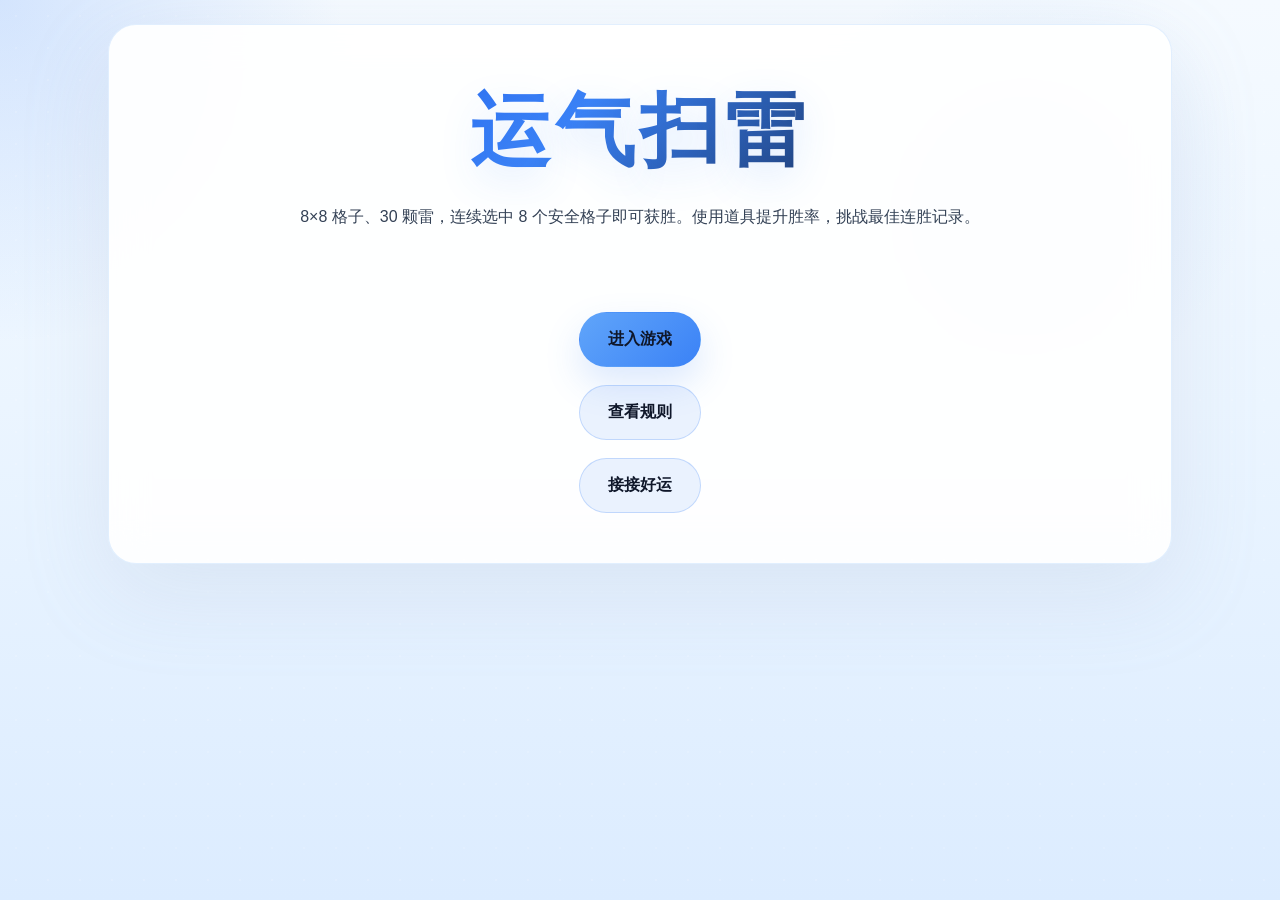
==== web/index.html @ 42d67163 "Feat: finish the structure of the webpages -index: the home page -rules: introduction of the game -g" ====
<!DOCTYPE html>
<html lang="zh-CN">
<head>
    <meta charset="UTF-8" />
    <meta name="viewport" content="width=device-width, initial-scale=1.0" />
    <title>幸运扫雷 · 主界面</title>
    <link rel="stylesheet" href="styles.css" />
</head>
<body>
    <main class="page page-home">
        <section class="hero-card">
            <div class="hero-copy">
                <h1 class="logo">运气扫雷</h1>
                <p>8×8 格子、30 颗雷，连续选中 8 个安全格子即可获胜。使用道具提升胜率，挑战最佳连胜记录。</p>
            </div>

            <div class="actions">
                <a class="button button-primary" href="game.html">进入游戏</a>
                <a class="button button-secondary" href="rules.html">查看规则</a>
                <a class="button button-secondary" href="result.html">接接好运</a>
            </div>
        </section>
    </main>
</body>
</html>
---- web/styles.css ----
:root {
    font-family: "Noto Sans SC", "思源黑体", sans-serif;
    color: #1f2937;
    background: #eef7ff;
}

* {
    box-sizing: border-box;
}

body {
    margin: 0;
    min-height: 100vh;
    background: radial-gradient(circle at top left, rgba(59, 130, 246, 0.18), transparent 22%),
                radial-gradient(circle at 80% 20%, rgba(96, 165, 250, 0.12), transparent 18%),
                linear-gradient(180deg, #f5faff 0%, #ebf5ff 45%, #dcecff 100%);
    color: #1f2937;
}

body::before {
    content: "";
    position: fixed;
    inset: 0;
    background-image: radial-gradient(rgba(255,255,255,0.9) 1px, transparent 1px);
    background-size: 32px 32px;
    opacity: 0.16;
    pointer-events: none;
}

.page {
    max-width: 1100px;
    margin: 0 auto;
    padding: 24px 18px;
    position: relative;
    z-index: 1;
}

.card,
.hero-card {
    background: rgba(255, 255, 255, 0.92);
    border: 1px solid rgba(96, 165, 250, 0.18);
    border-radius: 28px;
    box-shadow: 0 28px 90px rgba(148, 163, 184, 0.16);
    backdrop-filter: blur(18px);
    padding: 24px;
}

.result-card {
    max-width: 760px;
    margin: 0 auto;
}

.rank-list {
    margin: 18px 0;
    overflow-x: auto;
}

.rank-table {
    width: 100%;
    border-collapse: collapse;
}

.rank-table th,
.rank-table td {
    padding: 12px 14px;
    text-align: left;
    border-bottom: 1px solid rgba(96, 165, 250, 0.18);
}

.rank-table th {
    color: #0f172a;
    font-weight: 700;
    background: rgba(248, 250, 255, 0.9);
}

.rank-table tbody tr:nth-child(even) {
    background: rgba(59, 130, 246, 0.06);
}

.rank-footer {
    text-align: right;
}

.hero-card {
    display: grid;
    place-items: center;
    text-align: center;
    gap: 28px;
    min-height: 60vh;
}

.hero-copy {
    max-width: 760px;
}

.logo {
    margin: 0;
    font-size: clamp(3rem, 7vw, 5rem);
    letter-spacing: 0.06em;
    line-height: 1.4;
    font-weight: 800;
    background: linear-gradient(135deg, #2563eb 0%, #3b82f6 40%, #0f172a 100%);
    -webkit-background-clip: text;
    color: transparent;
    text-shadow: 0 14px 40px rgba(59, 130, 246, 0.16);
}

.logo span {
    display: block;
    font-size: 0.72em;
    letter-spacing: 0.10em;
}

.hero-copy p,
.game-header p,
.rule-section p,
.status-card p,
.shop-item p,
.board-header p {
    margin: 16px 0 0;
    line-height: 1.8;
    color: #334155;
}

.actions {
    display: flex;
    flex-direction: column;  
    gap: 10px;               
    justify-content: center;
    gap: 18px;
    flex-wrap: wrap;
}

.button {
    display: inline-flex;
    align-items: center;
    justify-content: center;
    text-decoration: none;
    font-weight: 700;
    padding: 16px 28px;
    border-radius: 999px;
    border: 1px solid transparent;
    transition: transform 0.2s ease, box-shadow 0.2s ease, background-color 0.2s ease;
}

.button:hover {
    transform: translateY(-2px);
}

.button-primary {
    color: #0f172a;
    background: linear-gradient(135deg, #60a5fa 0%, #3b82f6 100%);
    box-shadow: 0 16px 36px rgba(59, 130, 246, 0.18);
}

.button-secondary {
    color: #0f172a;
    background: rgba(59, 130, 246, 0.10);
    border-color: rgba(59, 130, 246, 0.24);
}

.highlight,
mark {
    background: rgba(59, 130, 246, 0.14);
    color: #1e3a8a;
    padding: 0.15em 0.4em;
    border-radius: 0.45em;
}

.page-header,
.game-header {
    display: flex;
    justify-content: space-between;
    gap: 24px;
    align-items: center;
    margin-bottom: 24px;
}

.page-footer {
    display: flex;
    justify-content: center;
    margin-top: 40px;
    padding-bottom: 8px;
}

.small-card {
    padding: 14px 16px;
}

.small-card h3 {
    margin-bottom: 8px;
    font-size: 0.95rem;
    color: #475569;
}

.small-card p {
    margin: 0;
    font-size: 1.55rem;
    color: #0f172a;
}

.page-header h1,
.game-header h1 {
    margin: 0;
    font-size: clamp(2rem, 2.5vw, 2.8rem);
    color: #1e3a8a;
}

.rule-section + .rule-section {
    margin-top: 28px;
}

.rule-section h2 {
    margin: 0;
    font-size: 1.25rem;
    color: #0f172a;
}

.rule-section ul {
    margin: 14px 0 0;
    padding-left: 20px;
    color: #475569;
}

.rule-section li {
    margin-bottom: 10px;
}

.compact-status-panel {
    display: grid;
    grid-template-columns: repeat(4, minmax(120px, 1fr));
    gap: 12px;
    margin-bottom: 10px;
}

.status-panel {
    display: grid;
    grid-template-columns: repeat(2, minmax(180px, 1fr));
    gap: 14px;
}

.status-card,
.history-strip,
.board-panel .grid,
.board-header {
    background: rgba(255, 255, 255, 0.88);
}

.status-card {
    border: 1px solid rgba(96, 165, 250, 0.18);
    border-radius: 22px;
    padding: 18px 20px;
}

.status-card h3 {
    margin: 0;
    font-size: 1rem;
    color: #475569;
}

.status-card p {
    margin-top: 12px;
    font-size: 2rem;
    font-weight: 700;
    color: #0f172a;
}

.main-card {
    display: grid;
    grid-template-columns: minmax(260px, 360px) minmax(520px, 1fr);
    gap: 100px;
    padding: 24px 0 60px 60px;
    border: 1px solid rgba(96, 165, 250, 0.18);
    border-radius: 28px;
    background: rgba(255, 255, 255, 0.96);
    box-shadow: 0 24px 60px rgba(148, 163, 184, 0.12);
}

.main-action-panel {
    width: 100%;
}

.shop-panel {
    display: flex;
    flex-direction: column;
    gap: 18px;
    min-width: 260px;
    max-width: 360px;
    padding: 0;
    border: none;
    background: transparent;
}

.board-panel {
    display: flex;
    flex-direction: column;
    gap: 16px;
    min-width: 520px;
    padding: 0;
    border: none;
    background: transparent;
}

.shop-header {
    display: flex;
    justify-content: space-between;
    align-items: flex-start;
    gap: 6px;
}

.shop-header h3 {
    margin: 0;
    color: #0f172a;
    font-size: 1rem;
}

.shop-header p {
    margin: 6px 0 0;
    color: #475569;
    font-size: 0.95rem;
}

.shop-list {
    display: grid;
    gap: 12px;
    margin-top: 4px;
}

.shop-item {
    display: flex;
    justify-content: space-between;
    align-items: center;
    border-radius: 16px;
    padding: 14px 16px;
    border: 1px solid rgba(96, 165, 250, 0.18);
    background: rgba(248, 250, 255, 0.9);
}

.shop-name {
    color: #0f172a;
    font-weight: 700;
}

.shop-desc {
    margin-top: 6px;
    color: #475569;
    font-size: 0.9rem;
}

.shop-meta {
    display: flex;
    flex-direction: column;
    gap: 10px;
    align-items: flex-end;
}

.shop-price {
    color: #1d4ed8;
    font-size: 0.95rem;
}

.shop-button {
    border: none;
    border-radius: 14px;
    background: linear-gradient(135deg, #fdba74 0%, #f97316 100%);
    color: #f8f9fa;
    padding: 10px 14px;
    cursor: pointer;
    font-weight: 700;
}

.shop-button:disabled {
    opacity: 1;
    background: #bfdbfe;
    cursor: not-allowed;
    color: #1e40af; 
}

.bottom-note {
    margin-top: 14px;
    color: #475569;
    font-size: 0.92rem;
}

.board-header {
    display: flex;
    justify-content: space-between;
    align-items: center;
    gap: 12px;
    padding-bottom: 8px;
}
.game-message {
    margin-top: 2px;
    padding: 14px 16px;
    border-radius: 18px;
    background: rgba(255, 255, 255, 0.92);
    border: 1px solid rgba(96, 165, 250, 0.18);
    color: #0f172a;
    font-size: 1rem;
    width: calc(8 * 44px + 7 * 8px + 32px);
}
.grid {
    margin-top: 2px;
    display: grid;
    grid-template-columns: repeat(8, 46px);
    gap: 8px;
    justify-content: center;
    padding: 8px;
    width: max-content;
}
.history-footer {
    display: flex;
    justify-content: space-between;
    gap: 12px;
    margin-top: 12px;
    color: #475569;
    font-size: 0.95rem;
}

.cell {
    width: 44px;
    height: 44px;
    border-radius: 12px;
    background: rgba(56, 189, 248, 0.12);
    border: 1px solid rgba(96, 165, 250, 0.24);
    display: flex;
    align-items: center;
    justify-content: center;
    font-weight: 700;
    color: #0f172a;
}

.cell-selected {
    background: rgba(29, 78, 216, 0.12);
    border-color: rgba(29, 78, 216, 0.35);
    color: #1d4ed8;
}

.cell-mine {
    background: rgba(248, 113, 113, 0.18);
    border-color: rgba(248, 113, 113, 0.45);
    color: #b91c1c;
}

.message-fail {
    background: rgba(254, 205, 211, 0.6);
    border-color: rgba(248, 113, 113, 0.35);
    color: #881337;
}

.message-success {
    background: rgba(198, 255, 221, 0.8);
    border-color: rgba(34, 197, 94, 0.35);
    color: #14532d;
}

.history-strip {
    margin-top: 8px;
    min-height: 44px;
    border-radius: 20px;
    border: 1px solid rgba(148, 163, 184, 0.14);
    padding: 14px;
    display: flex;
    align-items: center;
    gap: 10px;
    flex-wrap: wrap;
    color: #cbd5e1;
}

@media (max-width: 900px) {
    .status-panel,
    .main-action-panel {
        grid-template-columns: 1fr;
    }

    .page-header,
    .game-header {
        flex-direction: column;
        align-items: flex-start;
    }
}

/* 胜利弹窗样式 */
.overlay {
    position: fixed;
    inset: 0;
    display: grid;
    place-items: center;
    background: rgba(15, 23, 42, 0.45); /* dim background */
    z-index: 60;
}
.overlay.hidden { display: none; }
.modal {
    width: min(560px, 92%);
    background: #fff;
    color: #0f172a;
    padding: 20px 22px;
    border-radius: 14px;
    box-shadow: 0 18px 60px rgba(15, 23, 42, 0.3);
    border: 1px solid rgba(59,130,246,0.14);
}
.modal h3 {
    margin: 0 0 8px 0;
    color: #1e3a8a;
}
.modal p { margin: 6px 0 12px; }
.modal input[type="text"] {
    width: 100%;
    padding: 10px 12px;
    border-radius: 10px;
    border: 1px solid rgba(148,163,184,0.16);
    margin-bottom: 12px;
}
.modal-actions {
    display: flex;
    gap: 10px;
    justify-content: flex-end;
}
.modal-actions .button { padding: 10px 14px; }

/* ensure game content behind overlay is visually dimmed when overlay present */
.overlay + * { }
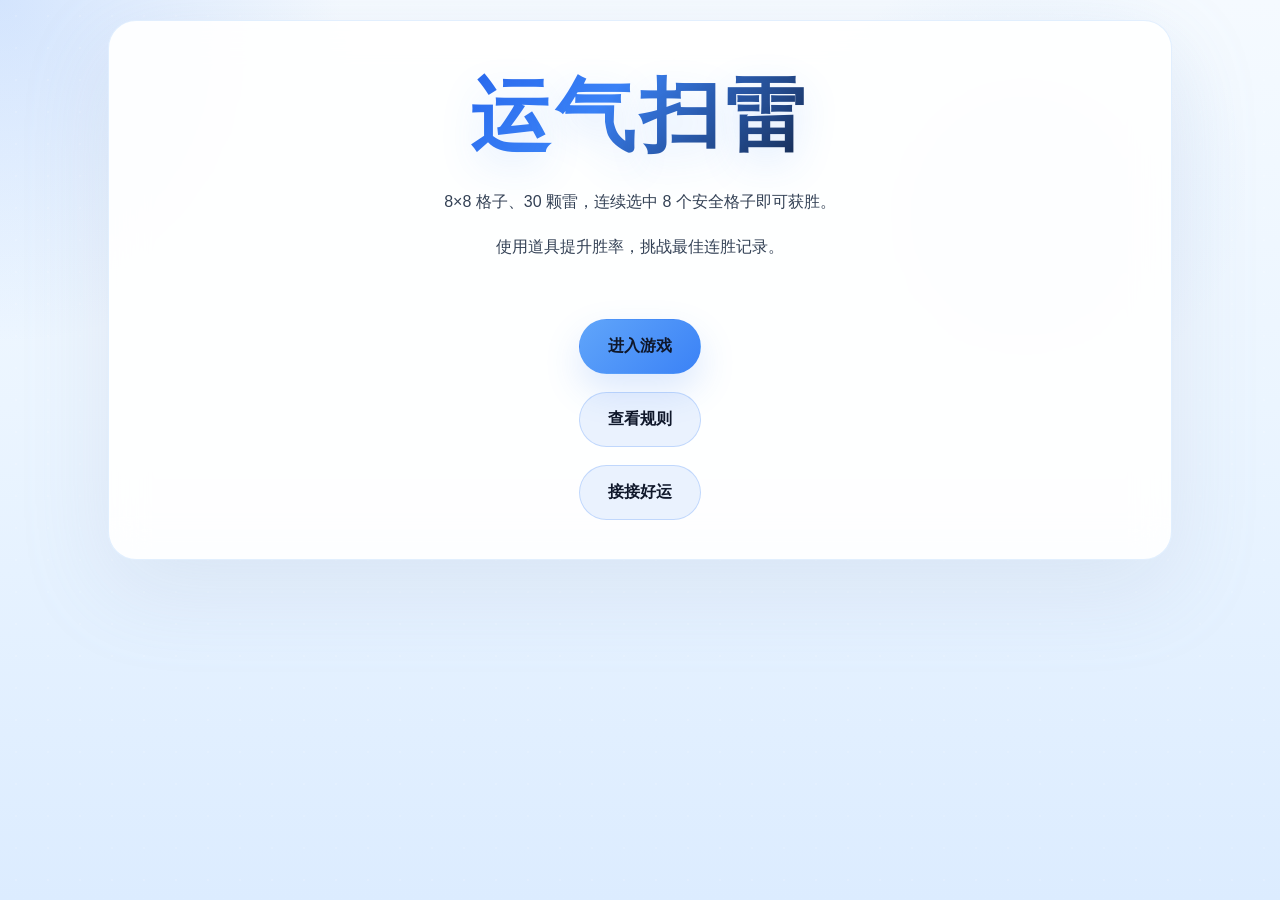
==== commit c46befb7: "Final Version of webpage" ====
--- a/web/index.html
+++ b/web/index.html
@@ -3,7 +3,7 @@
 <head>
     <meta charset="UTF-8" />
     <meta name="viewport" content="width=device-width, initial-scale=1.0" />
-    <title>幸运扫雷 · 主界面</title>
+    <title>运气扫雷-主界面</title>
     <link rel="stylesheet" href="styles.css" />
 </head>
 <body>
@@ -11,7 +11,8 @@
         <section class="hero-card">
             <div class="hero-copy">
                 <h1 class="logo">运气扫雷</h1>
-                <p>8×8 格子、30 颗雷，连续选中 8 个安全格子即可获胜。使用道具提升胜率，挑战最佳连胜记录。</p>
+                <p>8×8 格子、30 颗雷，连续选中 8 个安全格子即可获胜。</p>
+                <p>使用道具提升胜率，挑战最佳连胜记录。</p>
             </div>
 
             <div class="actions">
--- a/web/styles.css
+++ b/web/styles.css
@@ -30,7 +30,7 @@
 .page {
     max-width: 1100px;
     margin: 0 auto;
-    padding: 24px 18px;
+    padding: 20px 18px;
     position: relative;
     z-index: 1;
 }
@@ -265,11 +265,25 @@
     color: #0f172a;
 }
 
+/* 高连击提示 */
+.streak-high {
+    color: #b91c1c; /* 红色 */
+    font-weight: 900;
+    text-shadow: 0 1px 0 rgba(0,0,0,0.04);
+}
+
+/* 强化选择器以覆盖 .status-card p 默认样式 */
+.status-card p.streak-high {
+    color: #b91c1c;
+    font-weight: 900;
+    font-size: 2rem;
+}
+
 .main-card {
     display: grid;
     grid-template-columns: minmax(260px, 360px) minmax(520px, 1fr);
     gap: 100px;
-    padding: 24px 0 60px 60px;
+    padding: 8px 0 48px 60px;
     border: 1px solid rgba(96, 165, 250, 0.18);
     border-radius: 28px;
     background: rgba(255, 255, 255, 0.96);
@@ -390,7 +404,7 @@
     padding-bottom: 8px;
 }
 .game-message {
-    margin-top: 2px;
+    margin-top: 10px;
     padding: 14px 16px;
     border-radius: 18px;
     background: rgba(255, 255, 255, 0.92);
@@ -500,8 +514,11 @@
     border: 1px solid rgba(59,130,246,0.14);
 }
 .modal h3 {
-    margin: 0 0 8px 0;
-    color: #1e3a8a;
+    margin: 0 0 12px 0;
+    color: #b91c1c; /* 红色 */
+    text-align: center;
+    font-size: 1.6rem;
+    font-weight: 800;
 }
 .modal p { margin: 6px 0 12px; }
 .modal input[type="text"] {
@@ -509,8 +526,18 @@
     padding: 10px 12px;
     border-radius: 10px;
     border: 1px solid rgba(148,163,184,0.16);
+    margin-top:12px;
     margin-bottom: 12px;
 }
+.input-error {
+    color: #b91c1c;
+    background: rgba(249, 250, 251, 0.9);
+    padding: 8px 10px;
+    border-radius: 8px;
+    margin-bottom: 8px;
+    font-weight: 400;
+}
+.hidden { display: none; }
 .modal-actions {
     display: flex;
     gap: 10px;
